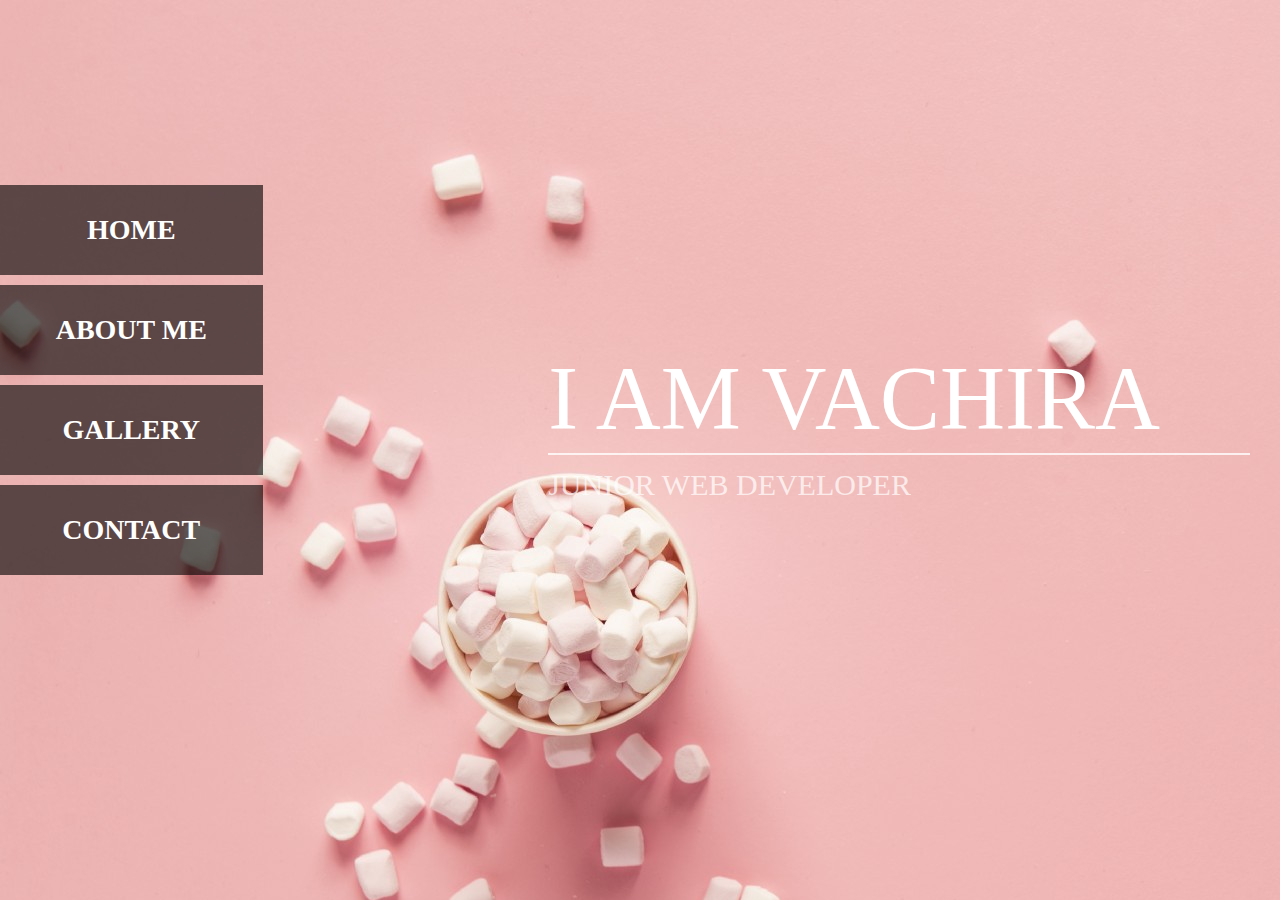
==== index.html @ bca93416 "first commit" ====
<!DOCTYPE html>
<html lang="en">

<head>
    <meta charset="UTF-8">
    <meta name="viewport" content="width=device-width, initial-scale=1.0">
    <meta http-equiv="X-UA-Compatible" content="ie=edge">
    <title>Document</title>
    <link rel="stylesheet" href="https://stackpath.bootstrapcdn.com/bootstrap/4.3.1/css/bootstrap.min.css"
        integrity="sha384-ggOyR0iXCbMQv3Xipma34MD+dH/1fQ784/j6cY/iJTQUOhcWr7x9JvoRxT2MZw1T" crossorigin="anonymous">
    <link rel="stylesheet" type="text/css" href="css/style.css">

</head>

<body>
    <div class="background">
        <div class="nav">
            <a class="a active" href="index.html">HOME</a>
            <a class="b" href="aboutme.html">ABOUT ME</a>
            <a class="c" href="gallery.html">GALLERY</a>
            <a class="d" href="contact.html">CONTACT</a>
        </div>
    </div>
    <div class="content">
        <div class="home">
            <h1>i am vachira</h1>
            <h3>junior web developer</h3>
        </div>
    </div>


    
</body>

</html>
---- css/style.css ----
* {
    margin: 0;
    padding: 0;
}

.background {
    width: 100%;
    height: 100%;
    background-image: url(/image/bg03.jpg);
    background-repeat: no-repeat;
    /* background-size: cover; */
    position: relative;
    overflow-y: auto;
}

.background-gallery {
    width: 100%;
    height: 750px;
    background-image: url(/image/bg02.jpg);
    background-repeat: no-repeat;
    position: relative;
    overflow-y: auto;
}

.background-contact {
    width: 100%;
    height: 100%;
    background-image: url(/image/bg04.jpg);
    background-repeat: no-repeat;
    position: relative;
    overflow-y: auto;
}

.background-aboutme {
    width: 100%;
    height: 100%;
    background-image: url(/image/bg07.jpg);
    background-repeat: no-repeat;
    position: relative;
    overflow-y: auto;
}

html, body {
    width: 100%;
    height: 100%;
    font-size: 14px;
    font-weight: normal;
}

.nav {
    width: 350px;
    height: auto;
    position: absolute;
    top: 20%;
    left: 0%;
}

.nav a {
    text-decoration: none;
    font-size: 28px;
    font-family: verdana;
    font-weight: bold;
    /* width: 100%; */
    height: 90px;
    margin: 5px 0;
    float: left;
    display: inline-block;
    background-color: rgba(0, 0, 0, 0.61);
    color: rgb(255, 255, 255);
    line-height: 90px;
    text-align: center;
    transition: 300ms;
}

.a, .nav a:hover {
    background-color: rgba(255, 255, 255, 0.815);
    color: black;
    width: 100%;
}

.a, .b, .c, .d {
    width: 75%;
}

.content {
    position: absolute;
    width: 930px;
    min-height: 200px;
    height: auto;
    right: 0;
    top: 5%;
}

.home {
    top: 300px;
    position: absolute;
    right: 30px;
    bottom: 30px;
    color: rgb(255, 255, 255);
    font-family: verdana;
    text-transform: uppercase;
    
}

.home h1 {
    font-size: 90px;
    padding-right: 90px;
    border-bottom: 2px solid rgba(255, 255, 255, 0.788);
    text-transform: uppercase;
}

.home h3 {
    font-size: 30px;
    padding: 5px 0;
    opacity: 0.7;
}

.aboutme {
    position: absolute;
    left: 0;
    top: 30px;
    color: rgb(255, 255, 255);
    font-family: century gothic;
    padding: 0 30px;
}

.aboutme p {
    font-size: 25px;
    line-height: 28px;
    margin-bottom: 10px;
}

.gallery {
    position: absolute;
    right: 0;
    top: 10px;
    color: aliceblue;
    padding: 0 30px;
    
}

.gallery .image {
    width: 200px;
    height: 200px;
    margin: 10px;
    float: left;
}

.image img {
    width: 200px;
    transition: all ease 0.5s;
    -webkit-transform: all ease 0.5s;
    transform: scale(1);
    -webkit-transform: scale(1);
}

.image img:hover {
    transform: scale(1.0);
    -webkit-transform: scale(1.2);
}

.contactme {
    position: absolute;
    right: 0;
    top: 10px;
    color: aliceblue;
    padding: 0 60px;
    
}

.inputtext {
    width: 55%;
    height: 65px;
    border-radius: 15px;
    border: 3px solid rgb(49, 49, 49);
    color: white;
    background-color: rgba(0, 0, 0, 0.7);
    font-size: 20px;
    padding: 0 10px;
    float: left;
    margin-top: 15px;
}

.inputmassage {
    width: 55%;
    height: 100px;
    border-radius: 15px;
    border: 3px solid rgb(61, 61, 61);
    color: white;
    background-color: rgba(0, 0, 0, 0.7);
    font-size: 20px;
    padding: 0 10px;
    float: left;
    margin-top: 15px;
}

.submit {
    width: 100px;
    height: 65px;
    background-color: rgba(255, 255, 255, 0.836);
    color: black;
    font-size: 20px;
    border-radius: 15px;
    font-weight: bold;
    float: left;
    clear: both;
    margin-top: 15px;
}

.gender {
    width: 230px;
    height: 30px;
    font-size: 20px;
    font-family: verdana;
    color: black;
    background-color: rgba(255, 255, 255, 0.568);
    border-radius: 5px;
    border: 1px solid rgba(161, 158, 158, 0.459);
}

.list {
    width: 25px;
    height: 25px;
}
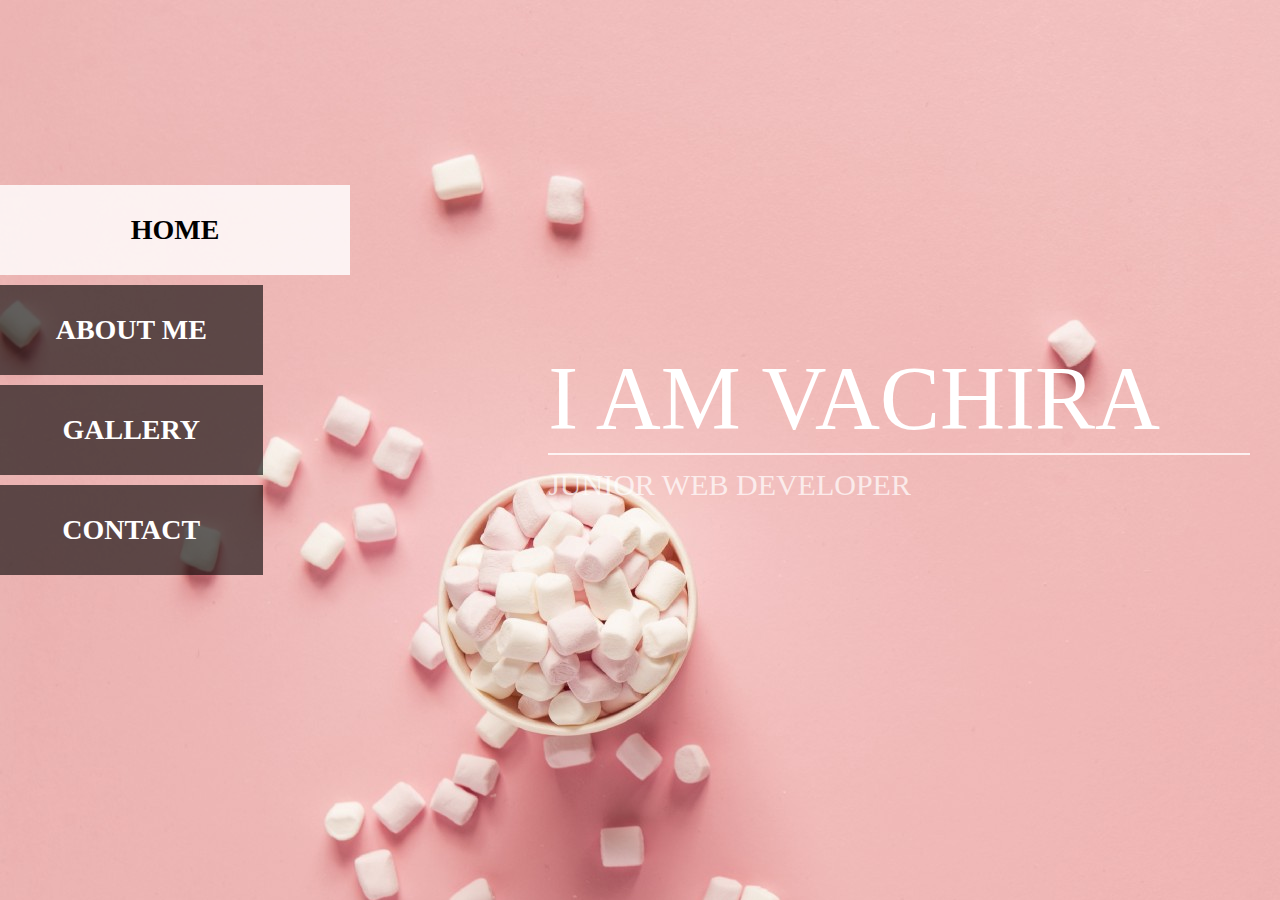
==== commit d18f25f5: "Add files via upload" ====
--- a/index.html
+++ b/index.html
@@ -1,35 +1,60 @@
-<!DOCTYPE html>
-<html lang="en">
-
-<head>
-    <meta charset="UTF-8">
-    <meta name="viewport" content="width=device-width, initial-scale=1.0">
-    <meta http-equiv="X-UA-Compatible" content="ie=edge">
-    <title>Document</title>
-    <link rel="stylesheet" href="https://stackpath.bootstrapcdn.com/bootstrap/4.3.1/css/bootstrap.min.css"
-        integrity="sha384-ggOyR0iXCbMQv3Xipma34MD+dH/1fQ784/j6cY/iJTQUOhcWr7x9JvoRxT2MZw1T" crossorigin="anonymous">
-    <link rel="stylesheet" type="text/css" href="css/style.css">
-
-</head>
-
-<body>
-    <div class="background">
-        <div class="nav">
-            <a class="a active" href="index.html">HOME</a>
-            <a class="b" href="aboutme.html">ABOUT ME</a>
-            <a class="c" href="gallery.html">GALLERY</a>
-            <a class="d" href="contact.html">CONTACT</a>
-        </div>
-    </div>
-    <div class="content">
-        <div class="home">
-            <h1>i am vachira</h1>
-            <h3>junior web developer</h3>
-        </div>
-    </div>
-
-
-    
-</body>
-
+<!DOCTYPE html>
+<html lang="en">
+
+<head>
+    <meta charset="UTF-8">
+    <meta name="viewport" content="width=device-width, initial-scale=1.0">
+    <meta http-equiv="X-UA-Compatible" content="ie=edge">
+    <title>Document</title>
+    <link rel="stylesheet" href="https://stackpath.bootstrapcdn.com/bootstrap/4.3.1/css/bootstrap.min.css"
+        integrity="sha384-ggOyR0iXCbMQv3Xipma34MD+dH/1fQ784/j6cY/iJTQUOhcWr7x9JvoRxT2MZw1T" crossorigin="anonymous">
+    <link rel="stylesheet" type="text/css" href="css/style.css">
+
+</head>
+
+<body background="/image/bg03.jpg">
+    
+    <div class="background">
+        
+        <div class="nav">
+            <a class="a active" href="index.html">HOME</a>
+            <a class="b" href="aboutme.html">ABOUT ME</a>
+            <a class="c" href="gallery.html">GALLERY</a>
+            <a class="d" href="contact.html">CONTACT</a>
+        </div>
+    </div>
+    <div class="content">
+        <div class="home">
+            <h1>i am vachira</h1>
+            <h3>junior web developer</h3>
+        </div>
+    </div>
+
+    <!-- <script type="text/javascript" src="js/jquery-1.11.3.min.js"></script>
+    <script type="text/javascript">
+        $(document).ready(function(){
+            $('a').click(function(){
+                // alert("i am click");
+                var selected = $(this);
+                $('a').removeClass('active');
+                $(selected).addClass('active');
+            });
+
+            var $a = $('.a'),
+            $b =$('.b'),
+            $c =$('.c'),
+            $d =$('.d'),
+            $home = $('.home'),
+            $aboutme = $('.aboutme'),
+            $home =$('.gallery'),
+            $home =$('.contact');
+
+            $a.click(function(){
+                $home.fadeOut();
+                $aboutme.fadeIn();
+            });
+        });</script> -->
+    
+</body>
+
 </html>--- a/css/style.css
+++ b/css/style.css
@@ -1,224 +1,224 @@
-* {
-    margin: 0;
-    padding: 0;
-}
-
-.background {
-    width: 100%;
-    height: 100%;
-    background-image: url(/image/bg03.jpg);
-    background-repeat: no-repeat;
-    /* background-size: cover; */
-    position: relative;
-    overflow-y: auto;
-}
-
-.background-gallery {
-    width: 100%;
-    height: 750px;
-    background-image: url(/image/bg02.jpg);
-    background-repeat: no-repeat;
-    position: relative;
-    overflow-y: auto;
-}
-
-.background-contact {
-    width: 100%;
-    height: 100%;
-    background-image: url(/image/bg04.jpg);
-    background-repeat: no-repeat;
-    position: relative;
-    overflow-y: auto;
-}
-
-.background-aboutme {
-    width: 100%;
-    height: 100%;
-    background-image: url(/image/bg07.jpg);
-    background-repeat: no-repeat;
-    position: relative;
-    overflow-y: auto;
-}
-
-html, body {
-    width: 100%;
-    height: 100%;
-    font-size: 14px;
-    font-weight: normal;
-}
-
-.nav {
-    width: 350px;
-    height: auto;
-    position: absolute;
-    top: 20%;
-    left: 0%;
-}
-
-.nav a {
-    text-decoration: none;
-    font-size: 28px;
-    font-family: verdana;
-    font-weight: bold;
-    /* width: 100%; */
-    height: 90px;
-    margin: 5px 0;
-    float: left;
-    display: inline-block;
-    background-color: rgba(0, 0, 0, 0.61);
-    color: rgb(255, 255, 255);
-    line-height: 90px;
-    text-align: center;
-    transition: 300ms;
-}
-
-.a, .nav a:hover {
-    background-color: rgba(255, 255, 255, 0.815);
-    color: black;
-    width: 100%;
-}
-
-.a, .b, .c, .d {
-    width: 75%;
-}
-
-.content {
-    position: absolute;
-    width: 930px;
-    min-height: 200px;
-    height: auto;
-    right: 0;
-    top: 5%;
-}
-
-.home {
-    top: 300px;
-    position: absolute;
-    right: 30px;
-    bottom: 30px;
-    color: rgb(255, 255, 255);
-    font-family: verdana;
-    text-transform: uppercase;
-    
-}
-
-.home h1 {
-    font-size: 90px;
-    padding-right: 90px;
-    border-bottom: 2px solid rgba(255, 255, 255, 0.788);
-    text-transform: uppercase;
-}
-
-.home h3 {
-    font-size: 30px;
-    padding: 5px 0;
-    opacity: 0.7;
-}
-
-.aboutme {
-    position: absolute;
-    left: 0;
-    top: 30px;
-    color: rgb(255, 255, 255);
-    font-family: century gothic;
-    padding: 0 30px;
-}
-
-.aboutme p {
-    font-size: 25px;
-    line-height: 28px;
-    margin-bottom: 10px;
-}
-
-.gallery {
-    position: absolute;
-    right: 0;
-    top: 10px;
-    color: aliceblue;
-    padding: 0 30px;
-    
-}
-
-.gallery .image {
-    width: 200px;
-    height: 200px;
-    margin: 10px;
-    float: left;
-}
-
-.image img {
-    width: 200px;
-    transition: all ease 0.5s;
-    -webkit-transform: all ease 0.5s;
-    transform: scale(1);
-    -webkit-transform: scale(1);
-}
-
-.image img:hover {
-    transform: scale(1.0);
-    -webkit-transform: scale(1.2);
-}
-
-.contactme {
-    position: absolute;
-    right: 0;
-    top: 10px;
-    color: aliceblue;
-    padding: 0 60px;
-    
-}
-
-.inputtext {
-    width: 55%;
-    height: 65px;
-    border-radius: 15px;
-    border: 3px solid rgb(49, 49, 49);
-    color: white;
-    background-color: rgba(0, 0, 0, 0.7);
-    font-size: 20px;
-    padding: 0 10px;
-    float: left;
-    margin-top: 15px;
-}
-
-.inputmassage {
-    width: 55%;
-    height: 100px;
-    border-radius: 15px;
-    border: 3px solid rgb(61, 61, 61);
-    color: white;
-    background-color: rgba(0, 0, 0, 0.7);
-    font-size: 20px;
-    padding: 0 10px;
-    float: left;
-    margin-top: 15px;
-}
-
-.submit {
-    width: 100px;
-    height: 65px;
-    background-color: rgba(255, 255, 255, 0.836);
-    color: black;
-    font-size: 20px;
-    border-radius: 15px;
-    font-weight: bold;
-    float: left;
-    clear: both;
-    margin-top: 15px;
-}
-
-.gender {
-    width: 230px;
-    height: 30px;
-    font-size: 20px;
-    font-family: verdana;
-    color: black;
-    background-color: rgba(255, 255, 255, 0.568);
-    border-radius: 5px;
-    border: 1px solid rgba(161, 158, 158, 0.459);
-}
-
-.list {
-    width: 25px;
-    height: 25px;
+* {
+    margin: 0;
+    padding: 0;
+}
+
+/* .background {
+    width: 100%;
+    height: 100%;
+    background-image: url(/image/bg03.jpg);
+    background-repeat: no-repeat;
+    
+    position: relative;
+    overflow-y: auto;
+} */
+
+/* .background-gallery {
+    width: 100%;
+    height: 750px;
+    background-image: url(/image/bg02.jpg);
+    background-repeat: no-repeat;
+    position: relative;
+    overflow-y: auto;
+} */
+
+/* .background-contact {
+    width: 100%;
+    height: 100%;
+    background-image: url(/image/bg04.jpg);
+    background-repeat: no-repeat;
+    position: relative;
+    overflow-y: auto;
+} */
+
+/* .background-aboutme {
+    width: 100%;
+    height: 100%;
+    background-image: url(/image/bg07.jpg);
+    background-repeat: no-repeat;
+    position: relative;
+    overflow-y: auto;
+} */
+
+html, body {
+    width: 100%;
+    height: 100%;
+    font-size: 14px;
+    font-weight: normal;
+}
+
+.nav {
+    width: 350px;
+    height: auto;
+    position: absolute;
+    top: 20%;
+    left: 0%;
+}
+
+.nav a {
+    text-decoration: none;
+    font-size: 28px;
+    font-family: verdana;
+    font-weight: bold;
+    /* width: 100%; */
+    height: 90px;
+    margin: 5px 0;
+    float: left;
+    display: inline-block;
+    background-color: rgba(0, 0, 0, 0.61);
+    color: rgb(255, 255, 255);
+    line-height: 90px;
+    text-align: center;
+    transition: 300ms;
+}
+
+a.active, .nav a:hover {
+    background-color: rgba(255, 255, 255, 0.815);
+    color: black;
+    width: 100%;
+}
+
+.a, .b, .c, .d {
+    width: 75%;
+}
+
+.content {
+    position: absolute;
+    width: 930px;
+    min-height: 200px;
+    height: auto;
+    right: 0;
+    top: 5%;
+}
+
+.home {
+    top: 300px;
+    position: absolute;
+    right: 30px;
+    bottom: 30px;
+    color: rgb(255, 255, 255);
+    font-family: verdana;
+    text-transform: uppercase;
+    
+}
+
+.home h1 {
+    font-size: 90px;
+    padding-right: 90px;
+    border-bottom: 2px solid rgba(255, 255, 255, 0.788);
+    text-transform: uppercase;
+}
+
+.home h3 {
+    font-size: 30px;
+    padding: 5px 0;
+    opacity: 0.7;
+}
+
+.aboutme {
+    position: absolute;
+    left: 0;
+    top: 30px;
+    color: rgb(255, 255, 255);
+    font-family: century gothic;
+    padding: 0 30px;
+}
+
+.aboutme p {
+    font-size: 25px;
+    line-height: 28px;
+    margin-bottom: 10px;
+}
+
+.gallery {
+    position: absolute;
+    right: 0;
+    top: 10px;
+    color: aliceblue;
+    padding: 0 30px;
+    
+}
+
+.gallery .image {
+    width: 200px;
+    height: 200px;
+    margin: 10px;
+    float: left;
+}
+
+.image img {
+    width: 200px;
+    transition: all ease 0.5s;
+    -webkit-transform: all ease 0.5s;
+    transform: scale(1);
+    -webkit-transform: scale(1);
+}
+
+.image img:hover {
+    transform: scale(1.0);
+    -webkit-transform: scale(1.2);
+}
+
+.contactme {
+    position: absolute;
+    right: 0;
+    top: 10px;
+    color: aliceblue;
+    padding: 0 60px;
+    
+}
+
+.inputtext {
+    width: 55%;
+    height: 65px;
+    border-radius: 15px;
+    border: 3px solid rgb(49, 49, 49);
+    color: white;
+    background-color: rgba(0, 0, 0, 0.7);
+    font-size: 20px;
+    padding: 0 10px;
+    float: left;
+    margin-top: 15px;
+}
+
+.inputmassage {
+    width: 55%;
+    height: 100px;
+    border-radius: 15px;
+    border: 3px solid rgb(61, 61, 61);
+    color: white;
+    background-color: rgba(0, 0, 0, 0.7);
+    font-size: 20px;
+    padding: 0 10px;
+    float: left;
+    margin-top: 15px;
+}
+
+.submit {
+    width: 100px;
+    height: 65px;
+    background-color: rgba(255, 255, 255, 0.836);
+    color: black;
+    font-size: 20px;
+    border-radius: 15px;
+    font-weight: bold;
+    float: left;
+    clear: both;
+    margin-top: 15px;
+}
+
+.gender {
+    width: 230px;
+    height: 30px;
+    font-size: 20px;
+    font-family: verdana;
+    color: black;
+    background-color: rgba(255, 255, 255, 0.568);
+    border-radius: 5px;
+    border: 1px solid rgba(161, 158, 158, 0.459);
+}
+
+.list {
+    width: 25px;
+    height: 25px;
 }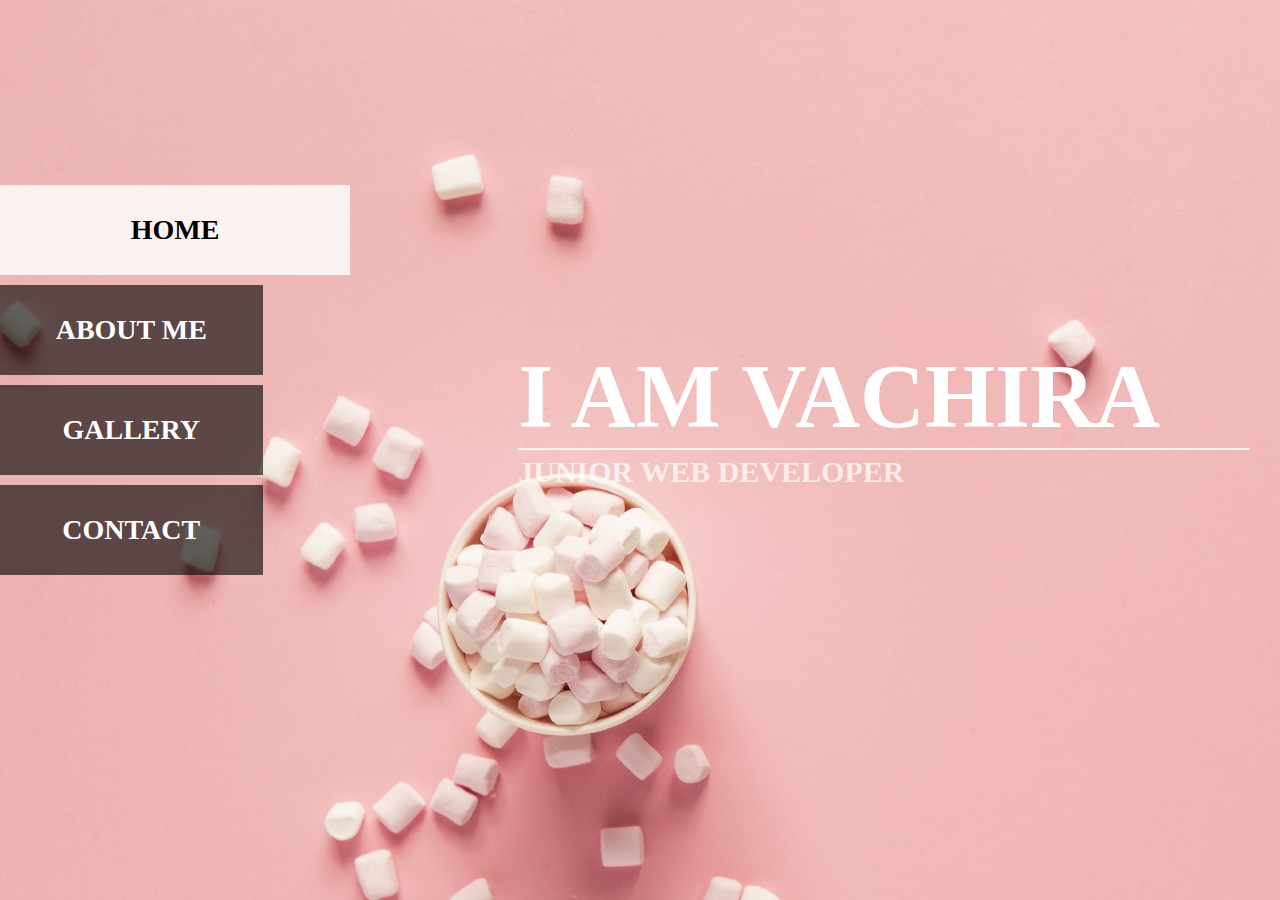
==== commit b08fb97d: "Add files via upload" ====
--- a/index.html
+++ b/index.html
@@ -6,8 +6,7 @@
     <meta name="viewport" content="width=device-width, initial-scale=1.0">
     <meta http-equiv="X-UA-Compatible" content="ie=edge">
     <title>Document</title>
-    <link rel="stylesheet" href="https://stackpath.bootstrapcdn.com/bootstrap/4.3.1/css/bootstrap.min.css"
-        integrity="sha384-ggOyR0iXCbMQv3Xipma34MD+dH/1fQ784/j6cY/iJTQUOhcWr7x9JvoRxT2MZw1T" crossorigin="anonymous">
+    
     <link rel="stylesheet" type="text/css" href="css/style.css">
 
 </head>
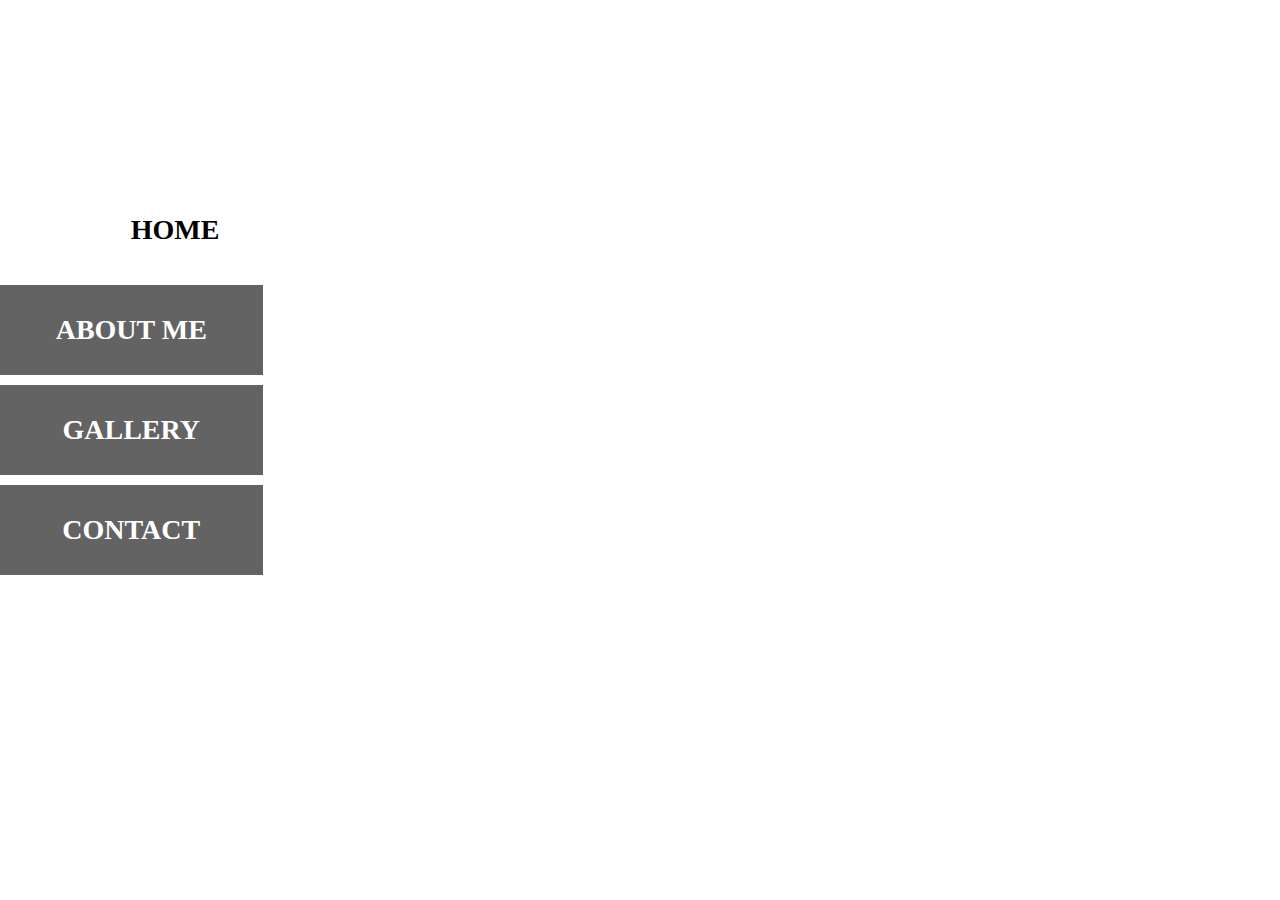
==== commit 42441107: "Add files via upload" ====
--- a/index.html
+++ b/index.html
@@ -6,14 +6,15 @@
     <meta name="viewport" content="width=device-width, initial-scale=1.0">
     <meta http-equiv="X-UA-Compatible" content="ie=edge">
     <title>Document</title>
-    
+    <link rel="stylesheet" href="https://stackpath.bootstrapcdn.com/bootstrap/4.3.1/css/bootstrap.min.css"
+        integrity="sha384-ggOyR0iXCbMQv3Xipma34MD+dH/1fQ784/j6cY/iJTQUOhcWr7x9JvoRxT2MZw1T" crossorigin="anonymous">
     <link rel="stylesheet" type="text/css" href="css/style.css">
 
 </head>
 
-<body background="/image/bg03.jpg">
+<body class="background">
     
-    <div class="background">
+    <div >
         
         <div class="nav">
             <a class="a active" href="index.html">HOME</a>
@@ -29,30 +30,7 @@
         </div>
     </div>
 
-    <!-- <script type="text/javascript" src="js/jquery-1.11.3.min.js"></script>
-    <script type="text/javascript">
-        $(document).ready(function(){
-            $('a').click(function(){
-                // alert("i am click");
-                var selected = $(this);
-                $('a').removeClass('active');
-                $(selected).addClass('active');
-            });
-
-            var $a = $('.a'),
-            $b =$('.b'),
-            $c =$('.c'),
-            $d =$('.d'),
-            $home = $('.home'),
-            $aboutme = $('.aboutme'),
-            $home =$('.gallery'),
-            $home =$('.contact');
-
-            $a.click(function(){
-                $home.fadeOut();
-                $aboutme.fadeIn();
-            });
-        });</script> -->
+    
     
 </body>
 
